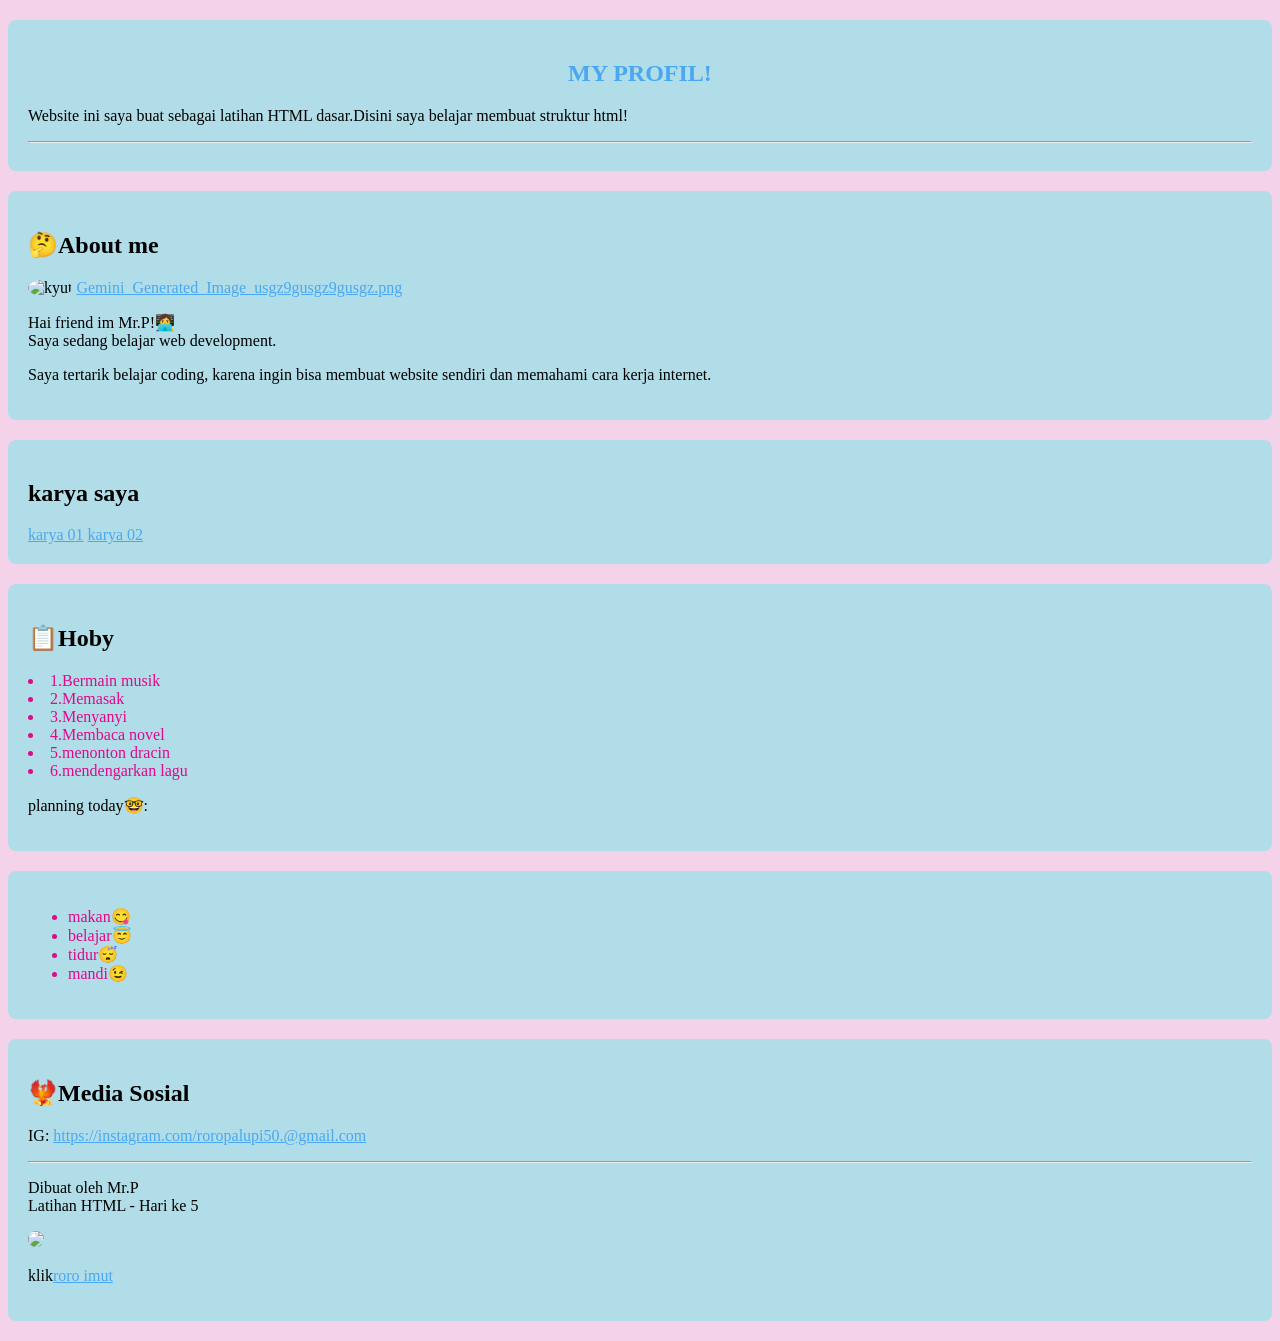
==== index.html @ 71cada62 "init" ====
<!DOCTYPE html>
<html lang="en">

<head><meta charset="UTF-8">
    <meta name="viewport" content="width=device-width, initial-scale=1.0">
    <title>Document</title>
    <style>
        h1, a, i, b {color: #49a8f1 ;
        }
        h1{
            text-align: center;
        }
        p {color: black ;
        }        
        li {color: rgb(225, 8, 138) ; 
        }    
        body {background-color: rgb(244, 210, 234) ; 
        }
        img{border-radius: 50%;
        }
        section {
        background-color: rgb(177, 221, 232);
        padding: 20px;
        margin:20px auto;
        border-radius: 8px;
        max-width: 600x;
        }
        footer {
            text-align: center;
        }
    </style>
    <ad>
    <y>
<section>
    <h1>MY PROFIL! </h1>
    <P> Website ini saya buat sebagai latihan HTML dasar.Disini saya belajar membuat struktur html!</P> 
    <hr>
</section>
<section>
    <h2>🤔About me</h2>


    
    <img src="Gemini_Generated_Image_usgz9gusgz9gusgz.png" alt="kyut" width="100px">
    <a href="url">Gemini_Generated_Image_usgz9gusgz9gusgz.png</a>
    </html>
    <p>Hai friend im Mr.P!👩‍💻<br>
    Saya sedang belajar web development.</p>
    <p>Saya tertarik belajar coding, karena ingin bisa membuat website sendiri dan memahami cara kerja internet.</p>
</section>

<section>
    <h2>karya saya</h2>
    <a href="html_basic_01/index.html">karya 01</a>
    <a href="html_basic_02/index.html">karya 02</a>
</section>

<section>
        <h2>📋Hoby</h2>

        <li> 1.Bermain musik</li>
        <li> 2.Memasak</li>
        <li> 3.Menyanyi</li>
        <li> 4.Membaca novel</li>
        <li> 5.menonton dracin</li>
        <li> 6.mendengarkan lagu</li>

    <p>planning today🤓:</p>
    <ul>
</section>
<section>
        <ul>
        <li>makan😋</li>
        <li>belajar😇</li>
        <li>tidur😴</li>
        <li>mandi😉</li>
    </ul>
</section>

<section>
    <h2>🐦‍🔥Media Sosial</h2>
    <p>IG: <a href="https://instagram.com/roropalupi50.@gmail.com">https://instagram.com/roropalupi50.@gmail.com

    </a></p>
    
    <hr>

    <p>Dibuat oleh Mr.P <br> Latihan HTML - Hari ke 5</p>
    <img src="c:\Users\SRMA24KDR014\Downloads\img.png" width="150px">
    <p>klik<a href="c:\Users\SRMA24KDR014\Downloads\photo.jpg">roro imut</a></p>
</section>

</body>
</html>
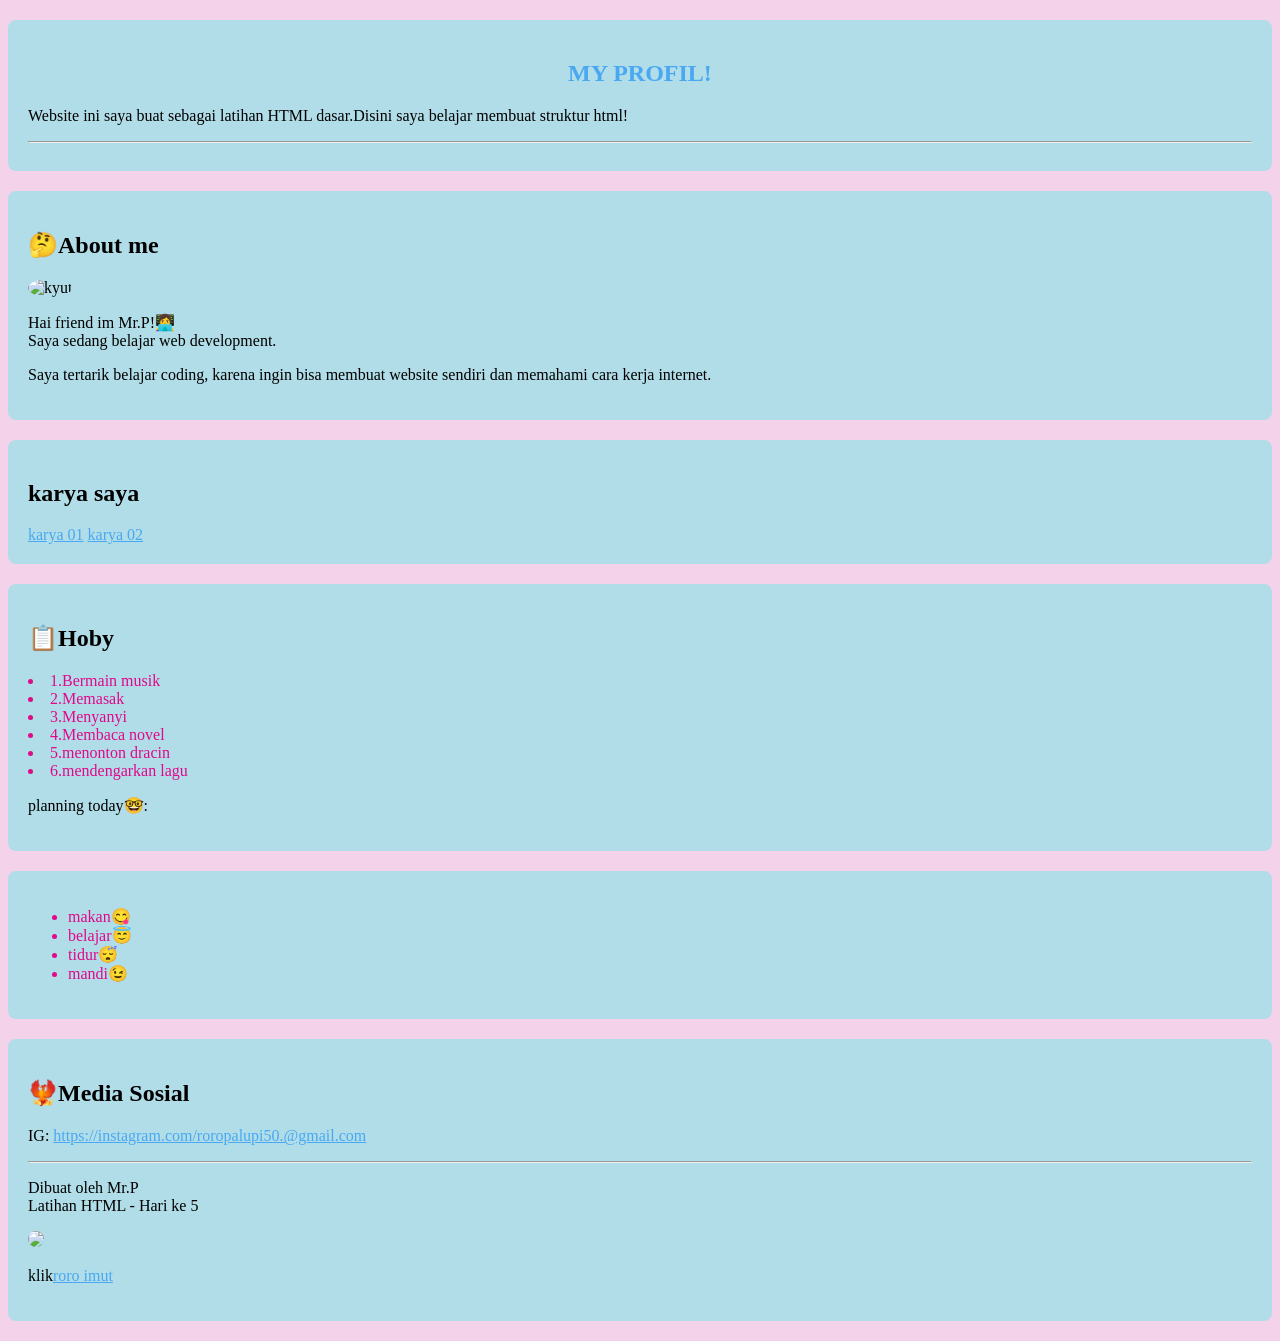
==== commit 5db01b3a: "edit" ====
--- a/index.html
+++ b/index.html
@@ -41,8 +41,8 @@
 
 
     
-    <img src="Gemini_Generated_Image_usgz9gusgz9gusgz.png" alt="kyut" width="100px">
-    <a href="url">Gemini_Generated_Image_usgz9gusgz9gusgz.png</a>
+    <img src="c:\Users\SRMA24KDR014\PROJECTS\Gemini_Generated_Image_usgz9gusgz9gusgz.png" alt="kyut" width="100px">
+    <a href="url"></a>
     </html>
     <p>Hai friend im Mr.P!👩‍💻<br>
     Saya sedang belajar web development.</p>
@@ -87,7 +87,7 @@
 
     <p>Dibuat oleh Mr.P <br> Latihan HTML - Hari ke 5</p>
     <img src="c:\Users\SRMA24KDR014\Downloads\img.png" width="150px">
-    <p>klik<a href="c:\Users\SRMA24KDR014\Downloads\photo.jpg">roro imut</a></p>
+    <p>klik<a href="c:\Users\SRMA24KDR014\PROJECTS\Gemini_Generated_Image_usgz9gusgz9gusgz.png">roro imut</a></p>
 </section>
 
 </body>
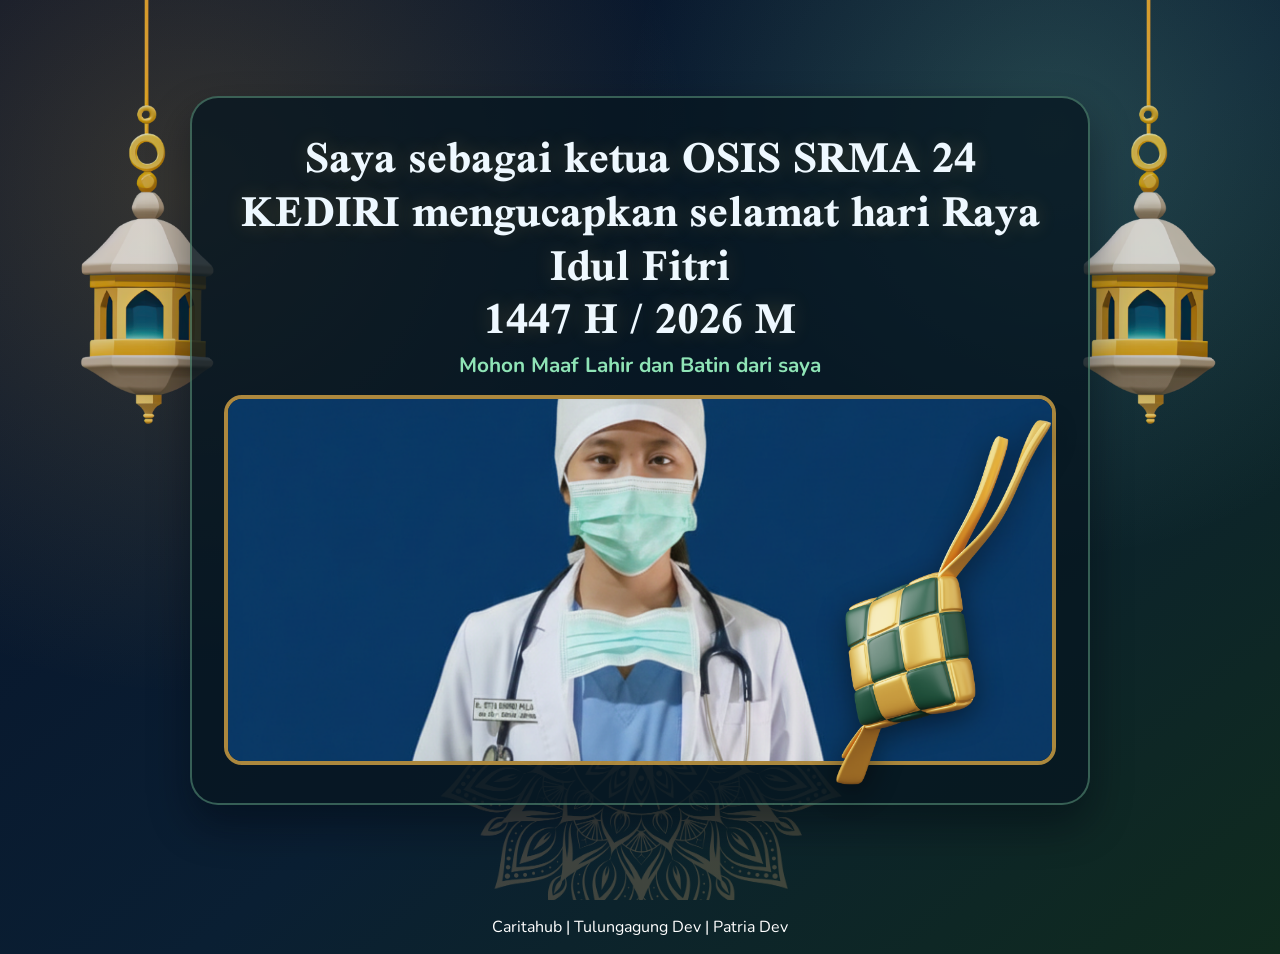
==== commit 010a3b0d: "tambah ucapan" ====
--- a/index.html
+++ b/index.html
@@ -1,94 +1,29 @@
 <!DOCTYPE html>
-<html lang="en">
+<html lang="id">
+<head>
+  <meta charset="UTF-8" />
+  <meta name="viewport" content="width=device-width, initial-scale=1.0" />
+  <title>Ucapan Idul Fitri 1447H - Variasi 2</title>
+  <link rel="preconnect" href="https://fonts.googleapis.com" />
+  <link rel="preconnect" href="https://fonts.gstatic.com" crossorigin />
+  <link href="https://fonts.googleapis.com/css2?family=Scheherazade+New:wght@700&family=Nunito:wght@400;600;700&display=swap" rel="stylesheet" />
+  <link rel="stylesheet" href="style.css" />
+</head>
+<body>
+  <section class="eid-card">
+    <img class="lantern lantern-left" src="assets/lentera2.png" alt="Lentera kiri" />
+    <img class="lantern lantern-right" src="assets/lentera2.png" alt="Lentera kanan" />
+    <img class="ornament" src="assets/ornament.png" alt="Ornamen" />
 
-<head><meta charset="UTF-8">
-    <meta name="viewport" content="width=device-width, initial-scale=1.0">
-    <title>Document</title>
-    <style>
-        h1, a, i, b {color: #49a8f1 ;
-        }
-        h1{
-            text-align: center;
-        }
-        p {color: black ;
-        }        
-        li {color: rgb(225, 8, 138) ; 
-        }    
-        body {background-color: rgb(244, 210, 234) ; 
-        }
-        img{border-radius: 50%;
-        }
-        section {
-        background-color: rgb(177, 221, 232);
-        padding: 20px;
-        margin:20px auto;
-        border-radius: 8px;
-        max-width: 600x;
-        }
-        footer {
-            text-align: center;
-        }
-    </style>
-    <ad>
-    <y>
-<section>
-    <h1>MY PROFIL! </h1>
-    <P> Website ini saya buat sebagai latihan HTML dasar.Disini saya belajar membuat struktur html!</P> 
-    <hr>
-</section>
-<section>
-    <h2>🤔About me</h2>
-
-
-    
-    <img src="c:\Users\SRMA24KDR014\PROJECTS\Gemini_Generated_Image_usgz9gusgz9gusgz.png" alt="kyut" width="100px">
-    <a href="url"></a>
-    </html>
-    <p>Hai friend im Mr.P!👩‍💻<br>
-    Saya sedang belajar web development.</p>
-    <p>Saya tertarik belajar coding, karena ingin bisa membuat website sendiri dan memahami cara kerja internet.</p>
-</section>
-
-<section>
-    <h2>karya saya</h2>
-    <a href="html_basic_01/index.html">karya 01</a>
-    <a href="html_basic_02/index.html">karya 02</a>
-</section>
-
-<section>
-        <h2>📋Hoby</h2>
-
-        <li> 1.Bermain musik</li>
-        <li> 2.Memasak</li>
-        <li> 3.Menyanyi</li>
-        <li> 4.Membaca novel</li>
-        <li> 5.menonton dracin</li>
-        <li> 6.mendengarkan lagu</li>
-
-    <p>planning today🤓:</p>
-    <ul>
-</section>
-<section>
-        <ul>
-        <li>makan😋</li>
-        <li>belajar😇</li>
-        <li>tidur😴</li>
-        <li>mandi😉</li>
-    </ul>
-</section>
-
-<section>
-    <h2>🐦‍🔥Media Sosial</h2>
-    <p>IG: <a href="https://instagram.com/roropalupi50.@gmail.com">https://instagram.com/roropalupi50.@gmail.com
-
-    </a></p>
-    
-    <hr>
-
-    <p>Dibuat oleh Mr.P <br> Latihan HTML - Hari ke 5</p>
-    <img src="c:\Users\SRMA24KDR014\Downloads\img.png" width="150px">
-    <p>klik<a href="c:\Users\SRMA24KDR014\PROJECTS\Gemini_Generated_Image_usgz9gusgz9gusgz.png">roro imut</a></p>
-</section>
-
+    <div class="text-box">
+      <h1>Saya sebagai ketua OSIS SRMA 24 KEDIRI mengucapkan selamat hari Raya Idul Fitri<br />1447 H / 2026 M</h1>
+      <p>Mohon Maaf Lahir dan Batin dari saya</p>
+      <figure>
+        <img src="assets/cita-citaku.png" alt="Placeholder foto keluarga" />
+        <img class="ketupat" src="assets/ketupat.png" alt="Ketupat" />
+      </figure>
+    </div>
+  </section>
+  <footer style="text-align: center; color: white; padding: 16px 0;">Caritahub | Tulungagung Dev | Patria Dev</footer>
 </body>
-</html>+</html>
--- a/style.css
+++ b/style.css
@@ -0,0 +1,150 @@
+:root {
+  --mint: #f1ffe2;
+  --green: #8fe4b6;
+  --deep: #eef8ff;
+  --accent: #f2b84b;
+}
+
+* {
+  box-sizing: border-box;
+  margin: 0;
+  padding: 0;
+}
+
+body {
+  min-height: 100vh;
+  font-family: "Nunito", sans-serif;
+  color: #f5fffb;
+  background:
+    radial-gradient(circle at 15% 20%, rgba(242, 184, 75, 0.2), transparent 38%),
+    radial-gradient(circle at 82% 14%, rgba(143, 228, 182, 0.2), transparent 32%),
+    linear-gradient(140deg, #071128, #0a1f33 55%, #102b1e);
+}
+
+.eid-card {
+  min-height: 100vh;
+  display: grid;
+  place-items: center;
+  position: relative;
+  padding: 1.5rem;
+  overflow: hidden;
+}
+
+.text-box {
+  width: min(900px, 100%);
+  background: rgba(7, 22, 32, 0.78);
+  border: 2px solid rgba(143, 228, 182, 0.35);
+  border-radius: 28px;
+  padding: clamp(1rem, 3vw, 2rem);
+  text-align: center;
+  box-shadow: 0 20px 40px rgba(1, 6, 16, 0.45);
+  animation: pop-in 0.9s ease both;
+}
+
+h1 {
+  font-family: "Scheherazade New", serif;
+  color: var(--deep);
+  font-size: clamp(1.9rem, 4.5vw, 3rem);
+  line-height: 1.12;
+  text-shadow: 0 0 20px rgba(242, 184, 75, 0.2);
+}
+
+p {
+  margin-top: 0.35rem;
+  color: var(--green);
+  font-size: clamp(1rem, 2.5vw, 1.3rem);
+  font-weight: 700;
+}
+
+figure {
+  margin-top: 1rem;
+  position: relative;
+}
+
+figure img {
+  width: 100%;
+  max-height: 370px;
+  object-fit: cover;
+  border-radius: 18px;
+  border: 4px solid rgba(242, 184, 75, 0.7);
+}
+
+figure img.ketupat {
+  width: clamp(100px, 23vw, 230px);
+  max-height: none;
+  position: absolute;
+  right: clamp(-10px, -2vw, -4px);
+  bottom: clamp(-35px, -5.2vw, -25px);
+  border: 0;
+  border-radius: 0;
+  z-index: 3;
+  animation: float 3s ease-in-out infinite;
+  filter: drop-shadow(0 8px 14px rgba(0, 0, 0, 0.45));
+}
+
+.ornament,
+.lantern {
+  position: absolute;
+  pointer-events: none;
+}
+
+.ornament {
+  width: clamp(320px, 46vw, 410px);
+  left: 50%;
+  bottom: -2.9rem;
+  opacity: 0.22;
+  transform: translateX(-50%);
+  animation: ornament-spin 16s ease-in-out infinite;
+}
+
+.lantern {
+  width: clamp(90px, 12vw, 150px);
+  opacity: 0.86;
+  animation: sway 4.2s ease-in-out infinite;
+}
+
+.lantern-left {
+  left: 5%;
+  top: -7%;
+}
+
+.lantern-right {
+  right: 5%;
+  top: -7%;
+  animation-delay: 1.2s;
+}
+
+@keyframes pop-in {
+  from { opacity: 0; transform: scale(0.95); }
+  to { opacity: 1; transform: scale(1); }
+}
+
+@keyframes float {
+  0%,
+  100% { transform: translateY(0); }
+  50% { transform: translateY(-10px); }
+}
+
+@keyframes pulse {
+  0%,
+  100% { transform: scale(1); }
+  50% { transform: scale(1.05); }
+}
+
+@keyframes sway {
+  0%,
+  100% { transform: translateY(0) rotate(0deg); }
+  50% { transform: translateY(10px) rotate(3deg); }
+}
+
+@keyframes ornament-spin {
+  0% { transform: translateX(-50%) rotate(0deg) scale(1); }
+  50% { transform: translateX(-50%) rotate(180deg) scale(1.03); }
+  100% { transform: translateX(-50%) rotate(360deg) scale(1); }
+}
+
+@media (max-width: 600px) {
+  .ornament { opacity: 0.14; }
+  .lantern { opacity: 0.6; }
+  .text-box { border-radius: 20px; }
+}
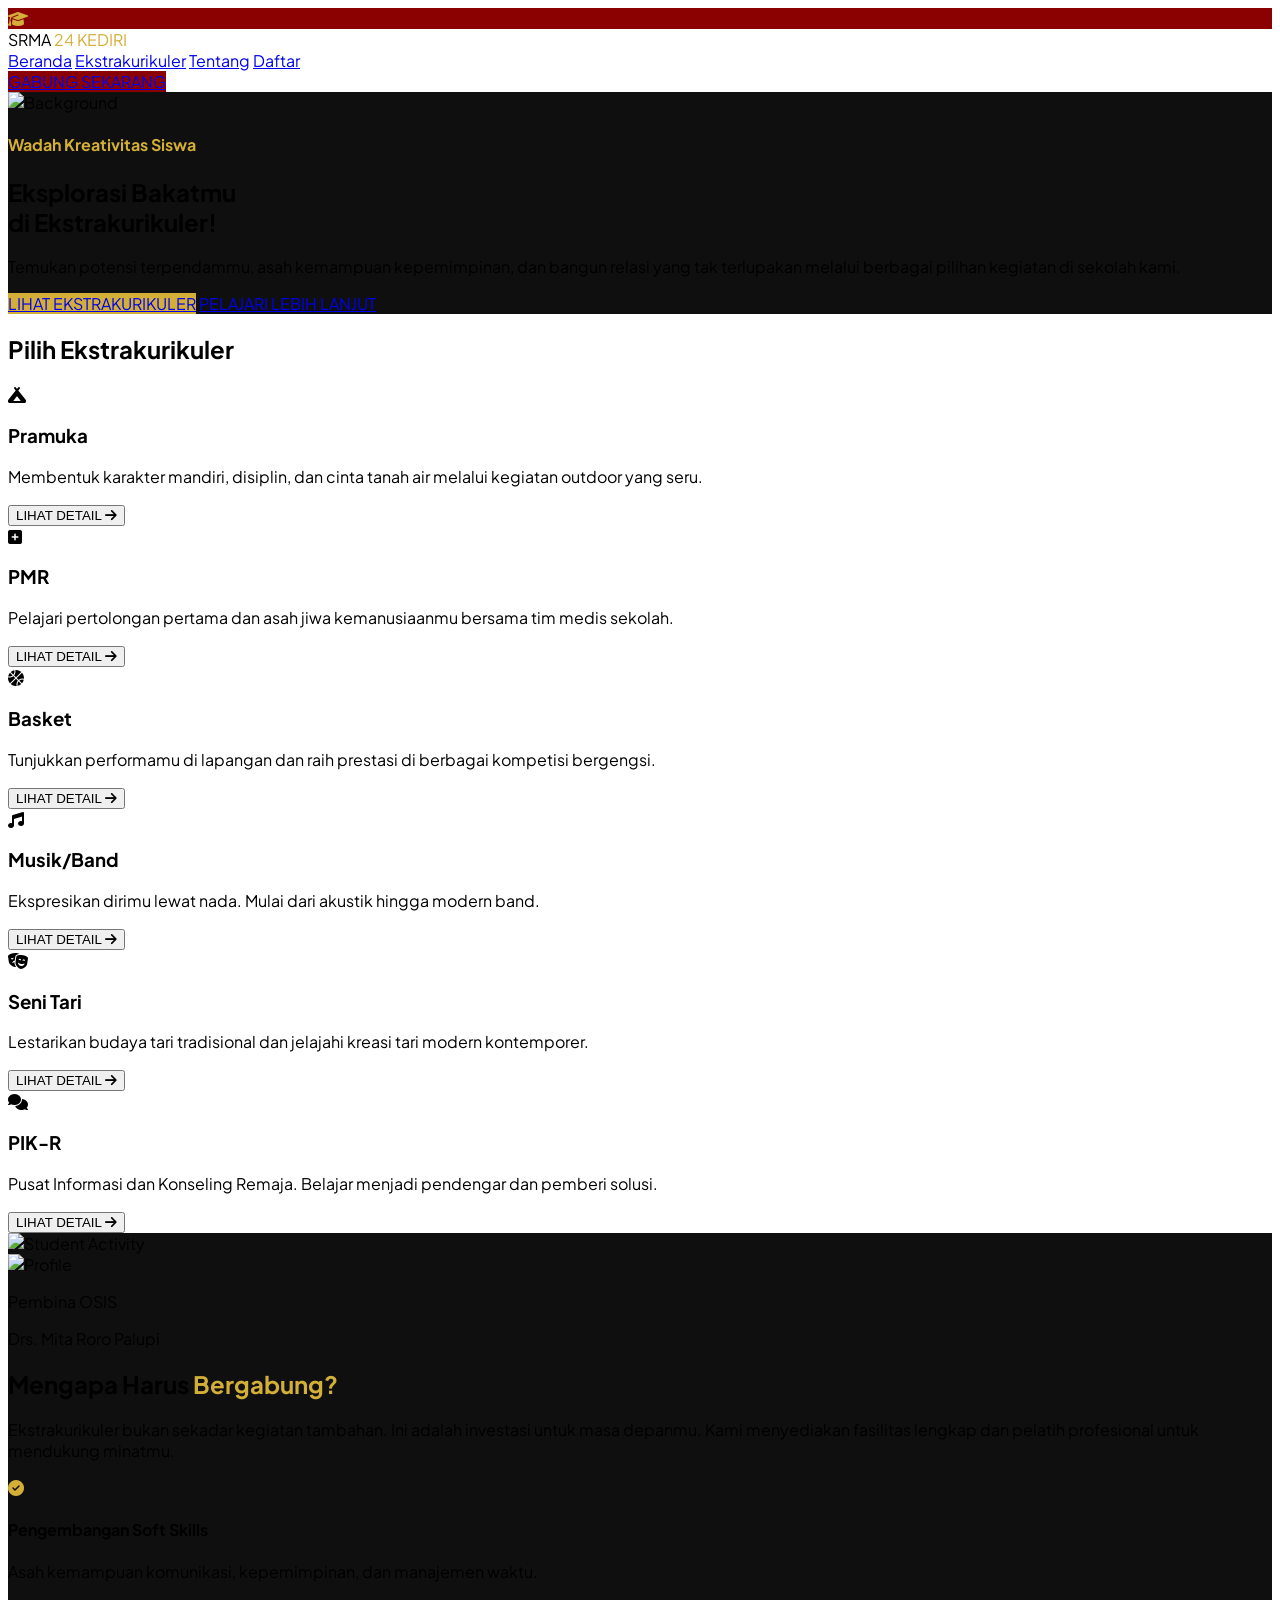
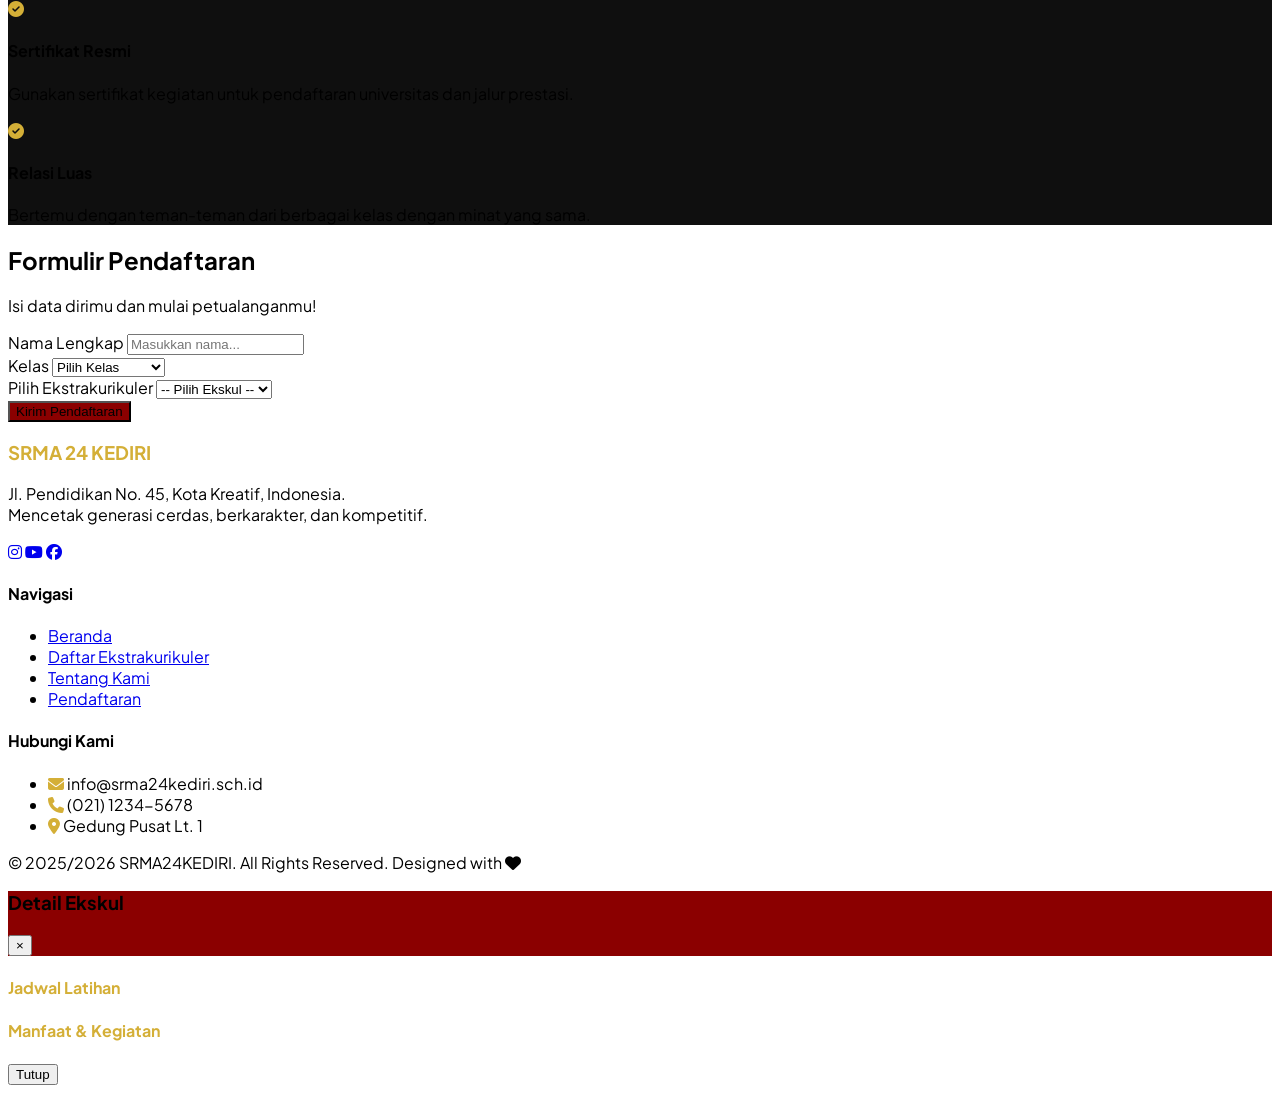
==== commit 74313378: "init pertama kali" ====
--- a/index.html
+++ b/index.html
@@ -1,29 +1,380 @@
 <!DOCTYPE html>
 <html lang="id">
 <head>
-  <meta charset="UTF-8" />
-  <meta name="viewport" content="width=device-width, initial-scale=1.0" />
-  <title>Ucapan Idul Fitri 1447H - Variasi 2</title>
-  <link rel="preconnect" href="https://fonts.googleapis.com" />
-  <link rel="preconnect" href="https://fonts.gstatic.com" crossorigin />
-  <link href="https://fonts.googleapis.com/css2?family=Scheherazade+New:wght@700&family=Nunito:wght@400;600;700&display=swap" rel="stylesheet" />
-  <link rel="stylesheet" href="style.css" />
+    <meta charset="UTF-8">
+    <meta name="viewport" content="width=device-width, initial-scale=1.0">
+    <title>Eksplorasi Bakat | Ekstrakurikuler Sekolah</title>
+    
+    <script src="https://cdn.tailwindcss.com"></script>
+    <link rel="stylesheet" href="https://cdnjs.cloudflare.com/ajax/libs/font-awesome/6.4.0/css/all.min.css">
+    <link href="https://fonts.googleapis.com/css2?family=Plus+Jakarta+Sans:wght@300;400;600;700&display=swap" rel="stylesheet">
+    <link href="https://unpkg.com/aos@2.3.1/dist/aos.css" rel="stylesheet">
+
+    <style>
+        body {
+            font-family: 'Plus Jakarta Sans', sans-serif;
+            scroll-behavior: smooth;
+        }
+        .bg-gold { background-color: #D4AF37; }
+        .text-gold { color: #D4AF37; }
+        .border-gold { border-color: #D4AF37; }
+        .bg-dark { background-color: #0F0F0F; }
+        .bg-red-deep { background-color: #8B0000; }
+        
+        .card-hover:hover {
+            transform: translateY(-10px);
+            box-shadow: 0 20px 25px -5px rgba(212, 175, 55, 0.2);
+        }
+        
+        .nav-link-ltr {
+            position: relative;
+        }
+        .nav-link-ltr::after {
+            content: '';
+            position: absolute;
+            width: 0;
+            height: 2px;
+            display: block;
+            margin-top: 5px;
+            right: 0;
+            background: #D4AF37;
+            transition: width .3s ease;
+            -webkit-transition: width .3s ease;
+        }
+        .nav-link-ltr:hover::after {
+            width: 100%;
+            left: 0;
+            background: #D4AF37;
+        }
+
+        /* Profile Image Styling */
+        .profile-img-container {
+            width: 150px;
+            height: 150px;
+            border: 4px solid #D4AF37;
+            padding: 5px;
+        }
+    </style>
 </head>
-<body>
-  <section class="eid-card">
-    <img class="lantern lantern-left" src="assets/lentera2.png" alt="Lentera kiri" />
-    <img class="lantern lantern-right" src="assets/lentera2.png" alt="Lentera kanan" />
-    <img class="ornament" src="assets/ornament.png" alt="Ornamen" />
-
-    <div class="text-box">
-      <h1>Saya sebagai ketua OSIS SRMA 24 KEDIRI mengucapkan selamat hari Raya Idul Fitri<br />1447 H / 2026 M</h1>
-      <p>Mohon Maaf Lahir dan Batin dari saya</p>
-      <figure>
-        <img src="assets/cita-citaku.png" alt="Placeholder foto keluarga" />
-        <img class="ketupat" src="assets/ketupat.png" alt="Ketupat" />
-      </figure>
+<body class="bg-white text-gray-900">
+
+    <nav class="fixed w-full z-50 bg-black/90 backdrop-blur-md border-b border-gold/30 py-4 px-6">
+        <div class="max-w-7xl mx-auto flex justify-between items-center">
+            <div class="flex items-center space-x-3">
+                <div class="w-10 h-10 bg-red-deep rounded-full flex items-center justify-center border border-gold">
+                    <i class="fas fa-graduation-cap text-gold"></i>
+                </div>
+                <span class="text-white font-bold text-xl tracking-wider">SRMA <span class="text-gold">24 KEDIRI</span></span>
+            </div>
+            
+            <div class="hidden md:flex space-x-8 text-sm font-semibold uppercase tracking-widest text-gray-300">
+                <a href="#home" class="nav-link-ltr hover:text-gold transition">Beranda</a>
+                <a href="#ekskul" class="nav-link-ltr hover:text-gold transition">Ekstrakurikuler</a>
+                <a href="#tentang" class="nav-link-ltr hover:text-gold transition">Tentang</a>
+                <a href="#daftar" class="nav-link-ltr hover:text-gold transition">Daftar</a>
+            </div>
+
+            <a href="#daftar" class="bg-red-deep text-white px-6 py-2 rounded-full text-sm font-bold border border-gold hover:bg-gold hover:text-black transition duration-300">
+                GABUNG SEKARANG
+            </a>
+        </div>
+    </nav>
+
+    <section id="home" class="relative h-screen flex items-center justify-center bg-dark overflow-hidden">
+        <div class="absolute inset-0 opacity-40">
+            <img src="https://images.unsplash.com/photo-1523580494863-6f3031224c94?ixlib=rb-1.2.1&auto=format&fit=crop&w=1950&q=80" alt="Background" class="w-full h-full object-cover">
+            <div class="absolute inset-0 bg-gradient-to-b from-black via-black/70 to-red-900/50"></div>
+        </div>
+        
+        <div class="relative z-10 text-center px-4" data-aos="fade-up" data-aos-duration="1000">
+            <h4 class="text-gold font-semibold tracking-[0.3em] mb-4 uppercase">Wadah Kreativitas Siswa</h4>
+            <h1 class="text-5xl md:text-7xl font-extrabold text-white mb-6">
+                Eksplorasi <span class="text-red-600">Bakatmu</span> <br> di Ekstrakurikuler!
+            </h1>
+            <p class="text-gray-300 max-w-2xl mx-auto mb-10 text-lg leading-relaxed">
+                Temukan potensi terpendammu, asah kemampuan kepemimpinan, dan bangun relasi yang tak terlupakan melalui berbagai pilihan kegiatan di sekolah kami.
+            </p>
+            <div class="flex flex-col md:flex-row justify-center gap-4">
+                <a href="#ekskul" class="bg-gold text-black px-10 py-4 rounded-md font-bold hover:bg-yellow-600 transition shadow-lg">LIHAT EKSTRAKURIKULER</a>
+                <a href="#tentang" class="border border-white text-white px-10 py-4 rounded-md font-bold hover:bg-white hover:text-black transition">PELAJARI LEBIH LANJUT</a>
+            </div>
+        </div>
+    </section>
+
+    <section id="ekskul" class="py-24 px-6 bg-gray-50">
+        <div class="max-w-7xl mx-auto">
+            <div class="text-center mb-16" data-aos="fade-up">
+                <h2 class="text-4xl font-bold text-black mb-4">Pilih <span class="text-red-700">Ekstrakurikuler</span></h2>
+                <div class="h-1 w-24 bg-gold mx-auto"></div>
+            </div>
+
+            <div class="grid grid-cols-1 md:grid-cols-2 lg:grid-cols-3 gap-8">
+                <div class="bg-white p-8 rounded-xl border border-gray-100 shadow-sm card-hover transition-all duration-300 group" data-aos="zoom-in" data-aos-delay="100">
+                    <div class="w-16 h-16 bg-red-100 rounded-lg flex items-center justify-center mb-6 group-hover:bg-red-700 transition-colors">
+                        <i class="fas fa-campground text-2xl text-red-700 group-hover:text-gold"></i>
+                    </div>
+                    <h3 class="text-xl font-bold mb-3">Pramuka</h3>
+                    <p class="text-gray-600 mb-6 text-sm leading-relaxed">Membentuk karakter mandiri, disiplin, dan cinta tanah air melalui kegiatan outdoor yang seru.</p>
+                    <button onclick="openModal('Pramuka', 'Setiap Sabtu, 08:00 WIB', 'Melatih jiwa kepemimpinan, kerjasama tim, dan keterampilan bertahan hidup.')" class="text-red-700 font-bold text-sm flex items-center hover:text-gold">
+                        LIHAT DETAIL <i class="fas fa-arrow-right ml-2"></i>
+                    </button>
+                </div>
+
+                <div class="bg-white p-8 rounded-xl border border-gray-100 shadow-sm card-hover transition-all duration-300 group" data-aos="zoom-in" data-aos-delay="200">
+                    <div class="w-16 h-16 bg-red-100 rounded-lg flex items-center justify-center mb-6 group-hover:bg-red-700 transition-colors">
+                        <i class="fas fa-plus-square text-2xl text-red-700 group-hover:text-gold"></i>
+                    </div>
+                    <h3 class="text-xl font-bold mb-3">PMR</h3>
+                    <p class="text-gray-600 mb-6 text-sm leading-relaxed">Pelajari pertolongan pertama dan asah jiwa kemanusiaanmu bersama tim medis sekolah.</p>
+                    <button onclick="openModal('PMR', 'Setiap Rabu, 15:30 WIB', 'Sertifikasi P3K, pengetahuan kesehatan, dan aksi donor darah.')" class="text-red-700 font-bold text-sm flex items-center hover:text-gold">
+                        LIHAT DETAIL <i class="fas fa-arrow-right ml-2"></i>
+                    </button>
+                </div>
+
+                <div class="bg-white p-8 rounded-xl border border-gray-100 shadow-sm card-hover transition-all duration-300 group" data-aos="zoom-in" data-aos-delay="300">
+                    <div class="w-16 h-16 bg-red-100 rounded-lg flex items-center justify-center mb-6 group-hover:bg-red-700 transition-colors">
+                        <i class="fas fa-basketball-ball text-2xl text-red-700 group-hover:text-gold"></i>
+                    </div>
+                    <h3 class="text-xl font-bold mb-3">Basket</h3>
+                    <p class="text-gray-600 mb-6 text-sm leading-relaxed">Tunjukkan performamu di lapangan dan raih prestasi di berbagai kompetisi bergengsi.</p>
+                    <button onclick="openModal('Basket', 'Selasa & Jumat, 16:00 WIB', 'Teknik dribbling, shooting, dan strategi pertandingan profesional.')" class="text-red-700 font-bold text-sm flex items-center hover:text-gold">
+                        LIHAT DETAIL <i class="fas fa-arrow-right ml-2"></i>
+                    </button>
+                </div>
+
+                <div class="bg-white p-8 rounded-xl border border-gray-100 shadow-sm card-hover transition-all duration-300 group" data-aos="zoom-in" data-aos-delay="400">
+                    <div class="w-16 h-16 bg-red-100 rounded-lg flex items-center justify-center mb-6 group-hover:bg-red-700 transition-colors">
+                        <i class="fas fa-music text-2xl text-red-700 group-hover:text-gold"></i>
+                    </div>
+                    <h3 class="text-xl font-bold mb-3">Musik/Band</h3>
+                    <p class="text-gray-600 mb-6 text-sm leading-relaxed">Ekspresikan dirimu lewat nada. Mulai dari akustik hingga modern band.</p>
+                    <button onclick="openModal('Musik', 'Kamis, 15:00 WIB', 'Vokal, Gitar, Keyboard, dan Drum. Tersedia studio lengkap.')" class="text-red-700 font-bold text-sm flex items-center hover:text-gold">
+                        LIHAT DETAIL <i class="fas fa-arrow-right ml-2"></i>
+                    </button>
+                </div>
+
+                <div class="bg-white p-8 rounded-xl border border-gray-100 shadow-sm card-hover transition-all duration-300 group" data-aos="zoom-in" data-aos-delay="500">
+                    <div class="w-16 h-16 bg-red-100 rounded-lg flex items-center justify-center mb-6 group-hover:bg-red-700 transition-colors">
+                        <i class="fas fa-theater-masks text-2xl text-red-700 group-hover:text-gold"></i>
+                    </div>
+                    <h3 class="text-xl font-bold mb-3">Seni Tari</h3>
+                    <p class="text-gray-600 mb-6 text-sm leading-relaxed">Lestarikan budaya tari tradisional dan jelajahi kreasi tari modern kontemporer.</p>
+                    <button onclick="openModal('Seni Tari', 'Senin, 15:30 WIB', 'Pelatihan tari daerah, modern dance, dan penampilan event tahunan.')" class="text-red-700 font-bold text-sm flex items-center hover:text-gold">
+                        LIHAT DETAIL <i class="fas fa-arrow-right ml-2"></i>
+                    </button>
+                </div>
+
+                <div class="bg-white p-8 rounded-xl border border-gray-100 shadow-sm card-hover transition-all duration-300 group" data-aos="zoom-in" data-aos-delay="600">
+                    <div class="w-16 h-16 bg-red-100 rounded-lg flex items-center justify-center mb-6 group-hover:bg-red-700 transition-colors">
+                        <i class="fas fa-comments text-2xl text-red-700 group-hover:text-gold"></i>
+                    </div>
+                    <h3 class="text-xl font-bold mb-3">PIK-R</h3>
+                    <p class="text-gray-600 mb-6 text-sm leading-relaxed">Pusat Informasi dan Konseling Remaja. Belajar menjadi pendengar dan pemberi solusi.</p>
+                    <button onclick="openModal('PIK-R', 'Jumat, 14:00 WIB', 'Public speaking, konseling sebaya, dan edukasi kesehatan remaja.')" class="text-red-700 font-bold text-sm flex items-center hover:text-gold">
+                        LIHAT DETAIL <i class="fas fa-arrow-right ml-2"></i>
+                    </button>
+                </div>
+            </div>
+        </div>
+    </section>
+
+    <section id="tentang" class="py-24 px-6 bg-dark text-white">
+        <div class="max-w-7xl mx-auto flex flex-col lg:flex-row items-center gap-16">
+            <div class="lg:w-1/2 relative" data-aos="fade-right">
+                <div class="absolute -top-4 -left-4 w-24 h-24 bg-red-deep -z-10"></div>
+                <img src="ChatGPT Image Mar 7, 2026, 10_51_18 AM.png" alt="Student Activity" class="rounded-lg shadow-2xl border-2 border-gold/50">
+                
+                <div class="absolute -bottom-10 -right-10 bg-white p-4 rounded-xl shadow-xl hidden md:flex items-center space-x-4 border-b-4 border-gold">
+                    <img src="ChatGPT Image Mar 7, 2026, 10_51_18 AM.png" alt="Profile" class="w-12 h-12 rounded-full border-2 border-gold">
+                    <div>
+                        <p class="text-black text-xs font-bold uppercase">Pembina OSIS</p>
+                        <p class="text-gray-600 text-[10px]">Drs. Mita Roro Palupi</p>
+                    </div>
+                </div>
+            </div>
+            
+            <div class="lg:w-1/2" data-aos="fade-left">
+                <h2 class="text-4xl font-bold mb-6">Mengapa Harus <span class="text-gold">Bergabung?</span></h2>
+                <p class="text-gray-400 mb-8 leading-relaxed">
+                    Ekstrakurikuler bukan sekadar kegiatan tambahan. Ini adalah investasi untuk masa depanmu. Kami menyediakan fasilitas lengkap dan pelatih profesional untuk mendukung minatmu.
+                </p>
+                
+                <div class="space-y-6">
+                    <div class="flex items-start space-x-4">
+                        <div class="text-gold mt-1"><i class="fas fa-check-circle text-xl"></i></div>
+                        <div>
+                            <h4 class="font-bold text-lg">Pengembangan Soft Skills</h4>
+                            <p class="text-gray-400 text-sm">Asah kemampuan komunikasi, kepemimpinan, dan manajemen waktu.</p>
+                        </div>
+                    </div>
+                    <div class="flex items-start space-x-4">
+                        <div class="text-gold mt-1"><i class="fas fa-check-circle text-xl"></i></div>
+                        <div>
+                            <h4 class="font-bold text-lg">Sertifikat Resmi</h4>
+                            <p class="text-gray-400 text-sm">Gunakan sertifikat kegiatan untuk pendaftaran universitas dan jalur prestasi.</p>
+                        </div>
+                    </div>
+                    <div class="flex items-start space-x-4">
+                        <div class="text-gold mt-1"><i class="fas fa-check-circle text-xl"></i></div>
+                        <div>
+                            <h4 class="font-bold text-lg">Relasi Luas</h4>
+                            <p class="text-gray-400 text-sm">Bertemu dengan teman-teman dari berbagai kelas dengan minat yang sama.</p>
+                        </div>
+                    </div>
+                </div>
+            </div>
+        </div>
+    </section>
+
+    <section id="daftar" class="py-24 px-6 bg-white relative overflow-hidden">
+        <div class="max-w-3xl mx-auto bg-gray-50 p-10 rounded-3xl border border-gray-200 shadow-2xl relative z-10" data-aos="flip-up">
+            <div class="text-center mb-10">
+                <h2 class="text-3xl font-bold text-black mb-2">Formulir Pendaftaran</h2>
+                <p class="text-gray-500">Isi data dirimu dan mulai petualanganmu!</p>
+            </div>
+            
+            <form id="regForm" class="space-y-6">
+                <div class="grid grid-cols-1 md:grid-cols-2 gap-6">
+                    <div>
+                        <label class="block text-xs font-bold uppercase tracking-widest text-gray-700 mb-2">Nama Lengkap</label>
+                        <input type="text" required class="w-full px-4 py-3 rounded-lg border border-gray-300 focus:border-red-700 focus:ring-1 focus:ring-red-700 outline-none transition" placeholder="Masukkan nama...">
+                    </div>
+                    <div>
+                        <label class="block text-xs font-bold uppercase tracking-widest text-gray-700 mb-2">Kelas</label>
+                        <select required class="w-full px-4 py-3 rounded-lg border border-gray-300 focus:border-red-700 outline-none transition">
+                            <option value="">Pilih Kelas</option>
+                            <option>X (Sepuluh)</option>
+                            <option>XI (Sebelas)</option>
+                            <option>XII (Dua Belas)</option>
+                        </select>
+                    </div>
+                </div>
+                
+                <div>
+                    <label class="block text-xs font-bold uppercase tracking-widest text-gray-700 mb-2">Pilih Ekstrakurikuler</label>
+                    <select required class="w-full px-4 py-3 rounded-lg border border-gray-300 focus:border-red-700 outline-none transition">
+                        <option value="">-- Pilih Ekskul --</option>
+                        <option>Pramuka</option>
+                        <option>PMR</option>
+                        <option>Basket</option>
+                        <option>Musik/Band</option>
+                        <option>Seni Tari</option>
+                        <option>PIK-R</option>
+                    </select>
+                </div>
+
+                <button type="submit" class="w-full bg-red-deep text-white font-bold py-4 rounded-lg hover:bg-black hover:text-gold transition duration-300 shadow-lg uppercase tracking-widest">
+                    Kirim Pendaftaran
+                </button>
+            </form>
+        </div>
+        
+        <div class="absolute top-0 right-0 w-64 h-64 bg-gold/10 rounded-full -mr-32 -mt-32"></div>
+        <div class="absolute bottom-0 left-0 w-64 h-64 bg-red-800/5 rounded-full -ml-32 -mb-32"></div>
+    </section>
+
+    <footer class="bg-black text-white pt-20 pb-10 px-6 border-t border-gold/20">
+        <div class="max-w-7xl mx-auto grid grid-cols-1 md:grid-cols-3 gap-12 mb-16">
+            <div>
+                <h3 class="text-2xl font-bold mb-6 text-gold">SRMA <span class="text-white">24 KEDIRI</span></h3>
+                <p class="text-gray-400 text-sm leading-relaxed mb-6">
+                    Jl. Pendidikan No. 45, Kota Kreatif, Indonesia. <br>
+                    Mencetak generasi cerdas, berkarakter, dan kompetitif.
+                </p>
+                <div class="flex space-x-4">
+                    <a href="#" class="w-10 h-10 bg-gray-800 rounded-full flex items-center justify-center hover:bg-gold hover:text-black transition"><i class="fab fa-instagram"></i></a>
+                    <a href="#" class="w-10 h-10 bg-gray-800 rounded-full flex items-center justify-center hover:bg-gold hover:text-black transition"><i class="fab fa-youtube"></i></a>
+                    <a href="#" class="w-10 h-10 bg-gray-800 rounded-full flex items-center justify-center hover:bg-gold hover:text-black transition"><i class="fab fa-facebook"></i></a>
+                </div>
+            </div>
+            
+            <div>
+                <h4 class="text-lg font-bold mb-6 border-l-4 border-red-700 pl-4">Navigasi</h4>
+                <ul class="space-y-4 text-gray-400 text-sm">
+                    <li><a href="#home" class="hover:text-gold transition">Beranda</a></li>
+                    <li><a href="#ekskul" class="hover:text-gold transition">Daftar Ekstrakurikuler</a></li>
+                    <li><a href="#tentang" class="hover:text-gold transition">Tentang Kami</a></li>
+                    <li><a href="#daftar" class="hover:text-gold transition">Pendaftaran</a></li>
+                </ul>
+            </div>
+            
+            <div>
+                <h4 class="text-lg font-bold mb-6 border-l-4 border-red-700 pl-4">Hubungi Kami</h4>
+                <ul class="space-y-4 text-gray-400 text-sm">
+                    <li class="flex items-center"><i class="fas fa-envelope mr-3 text-gold"></i> info@srma24kediri.sch.id</li>
+                    <li class="flex items-center"><i class="fas fa-phone mr-3 text-gold"></i> (021) 1234-5678</li>
+                    <li class="flex items-center"><i class="fas fa-map-marker-alt mr-3 text-gold"></i> Gedung Pusat Lt. 1</li>
+                </ul>
+            </div>
+        </div>
+        
+        <div class="text-center border-t border-gray-800 pt-8 text-gray-500 text-xs">
+            <p>&copy; 2025/2026 SRMA24KEDIRI. All Rights Reserved. Designed with <i class="fas fa-heart text-red-700"></i></p>
+        </div>
+    </footer>
+
+    <div id="detailModal" class="fixed inset-0 bg-black/80 z-[100] hidden items-center justify-center px-4">
+        <div class="bg-white max-w-lg w-full rounded-2xl overflow-hidden shadow-2xl animate-modal-in">
+            <div class="bg-red-deep p-6 text-white flex justify-between items-center">
+                <h3 id="modalTitle" class="text-2xl font-bold">Detail Ekskul</h3>
+                <button onclick="closeModal()" class="text-white hover:text-gold text-2xl">&times;</button>
+            </div>
+            <div class="p-8">
+                <div class="mb-6">
+                    <h4 class="text-gold font-bold uppercase text-xs tracking-widest mb-2">Jadwal Latihan</h4>
+                    <p id="modalSchedule" class="text-gray-800 font-semibold"></p>
+                </div>
+                <div class="mb-8">
+                    <h4 class="text-gold font-bold uppercase text-xs tracking-widest mb-2">Manfaat & Kegiatan</h4>
+                    <p id="modalDesc" class="text-gray-600 leading-relaxed"></p>
+                </div>
+                <button onclick="closeModal()" class="w-full bg-black text-white py-3 rounded-lg font-bold hover:bg-gold hover:text-black transition">Tutup</button>
+            </div>
+        </div>
     </div>
-  </section>
-  <footer style="text-align: center; color: white; padding: 16px 0;">Caritahub | Tulungagung Dev | Patria Dev</footer>
+
+    <script src="https://unpkg.com/aos@2.3.1/dist/aos.js"></script>
+    <script>
+        // Initialize AOS
+        AOS.init({
+            once: true,
+            duration: 800
+        });
+
+        // Modal Functions
+        const modal = document.getElementById('detailModal');
+        const modalTitle = document.getElementById('modalTitle');
+        const modalSchedule = document.getElementById('modalSchedule');
+        const modalDesc = document.getElementById('modalDesc');
+
+        function openModal(title, schedule, desc) {
+            modalTitle.innerText = title;
+            modalSchedule.innerText = schedule;
+            modalDesc.innerText = desc;
+            modal.classList.remove('hidden');
+            modal.classList.add('flex');
+            document.body.style.overflow = 'hidden';
+        }
+
+        function closeModal() {
+            modal.classList.add('hidden');
+            modal.classList.remove('flex');
+            document.body.style.overflow = 'auto';
+        }
+
+        // Form Submission
+        document.getElementById('regForm').addEventListener('submit', function(e) {
+            e.preventDefault();
+            alert('Terima kasih! Pendaftaran Anda telah kami terima. Tim kami akan menghubungi segera.');
+            this.reset();
+        });
+
+        // Close modal on click outside
+        window.onclick = function(event) {
+            if (event.target == modal) {
+                closeModal();
+            }
+        }
+    </script>
 </body>
-</html>
+</html>
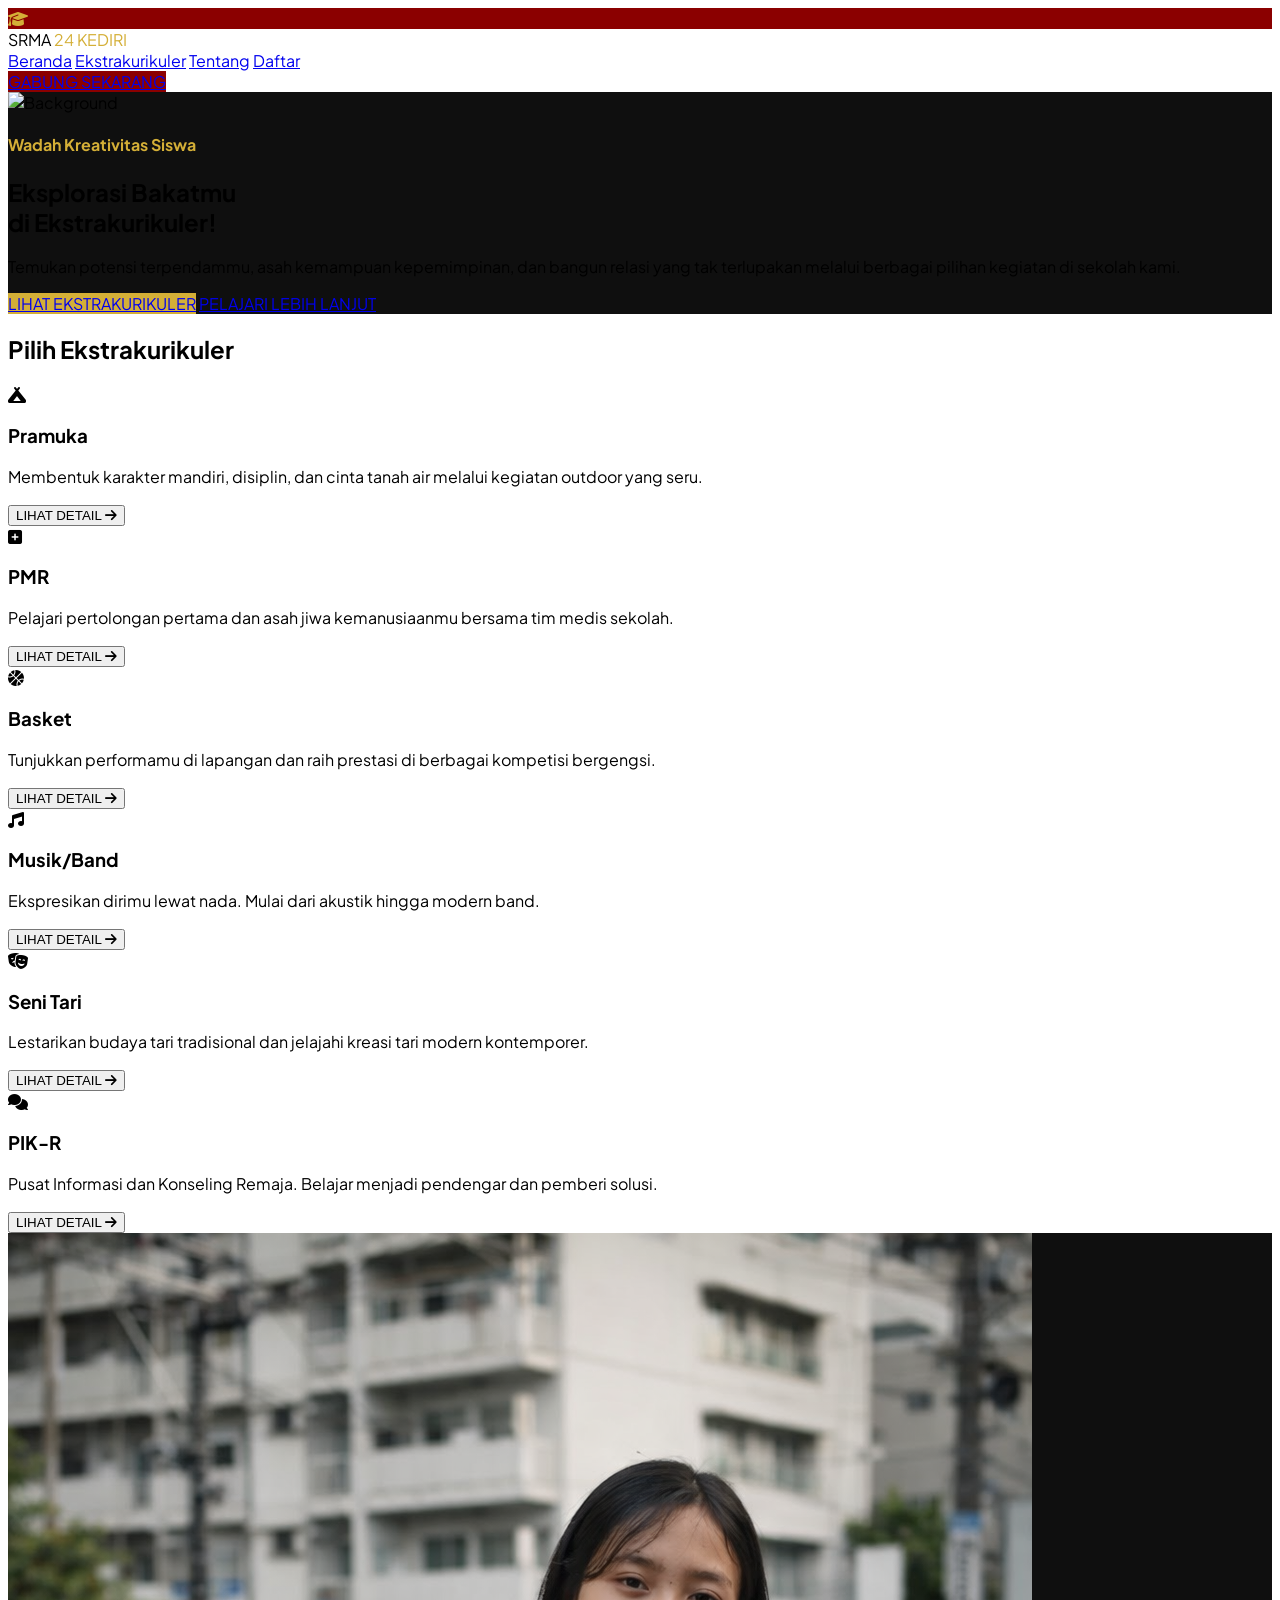
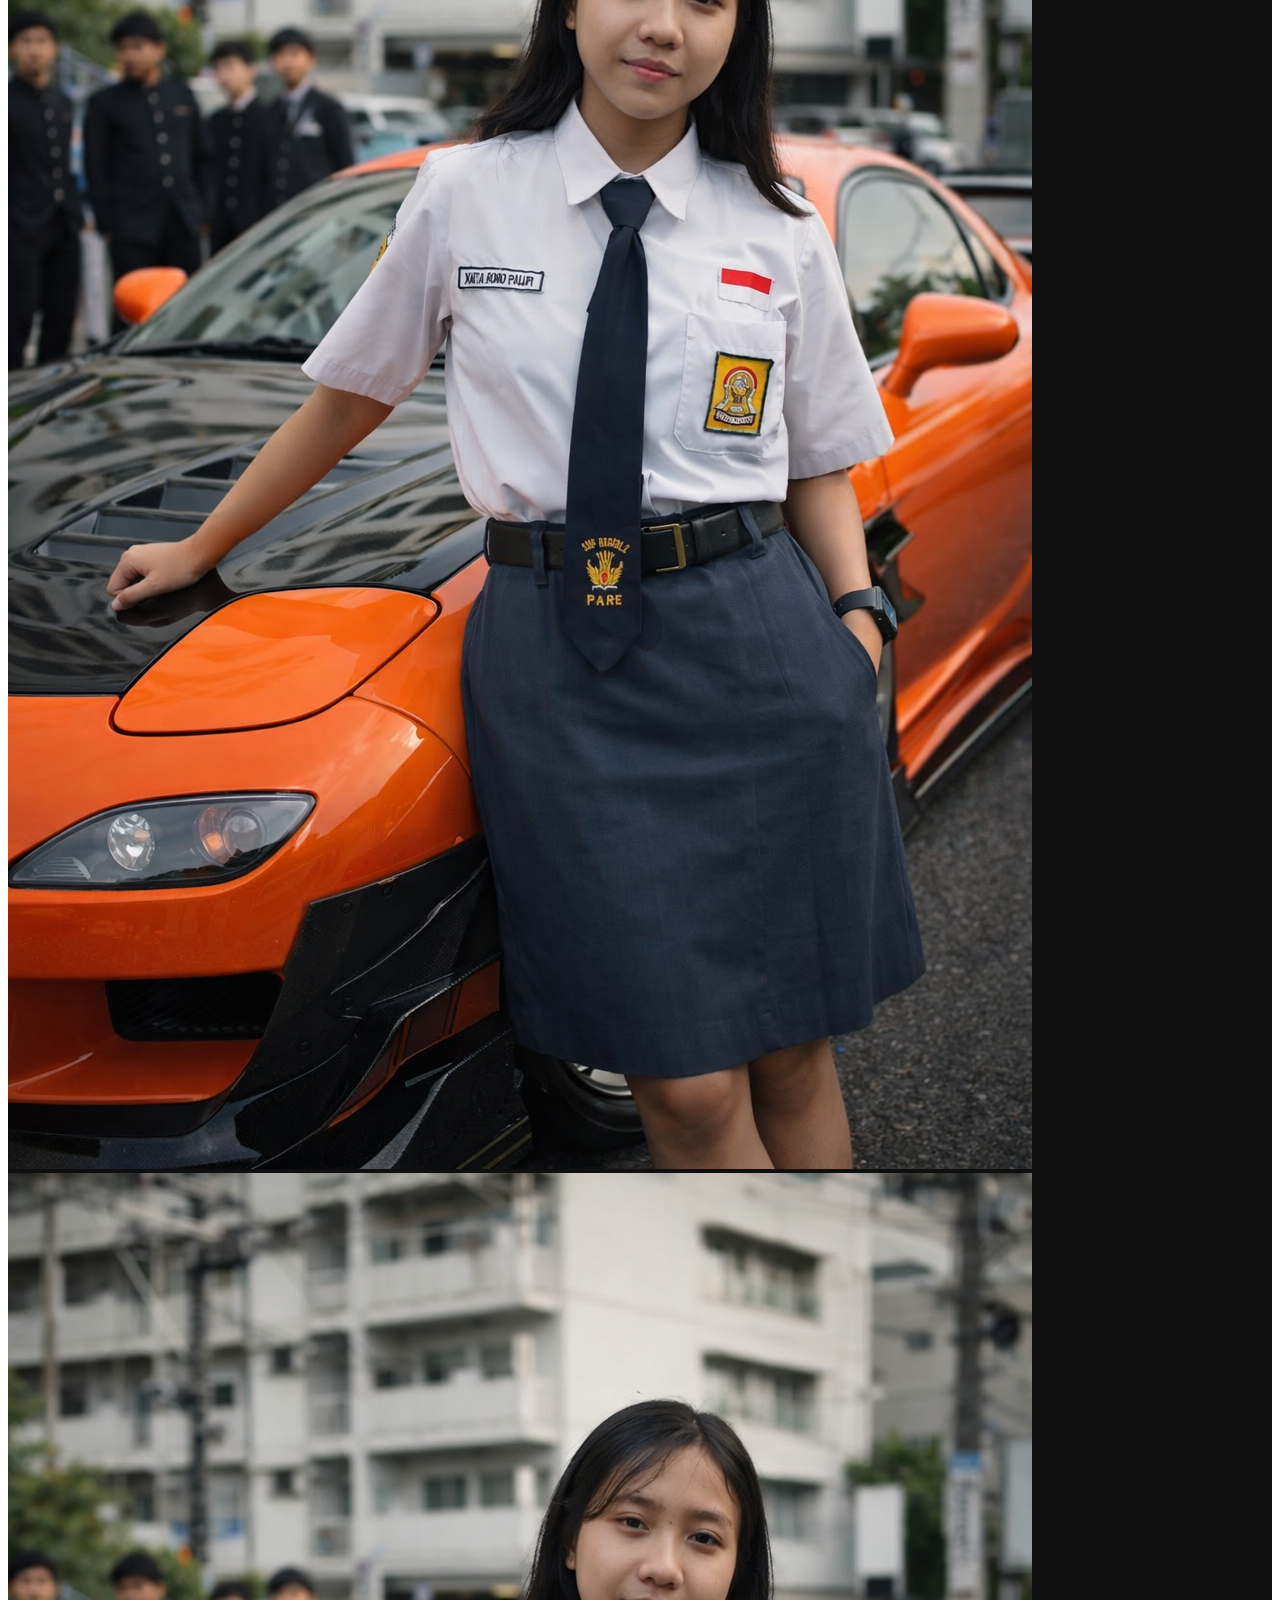
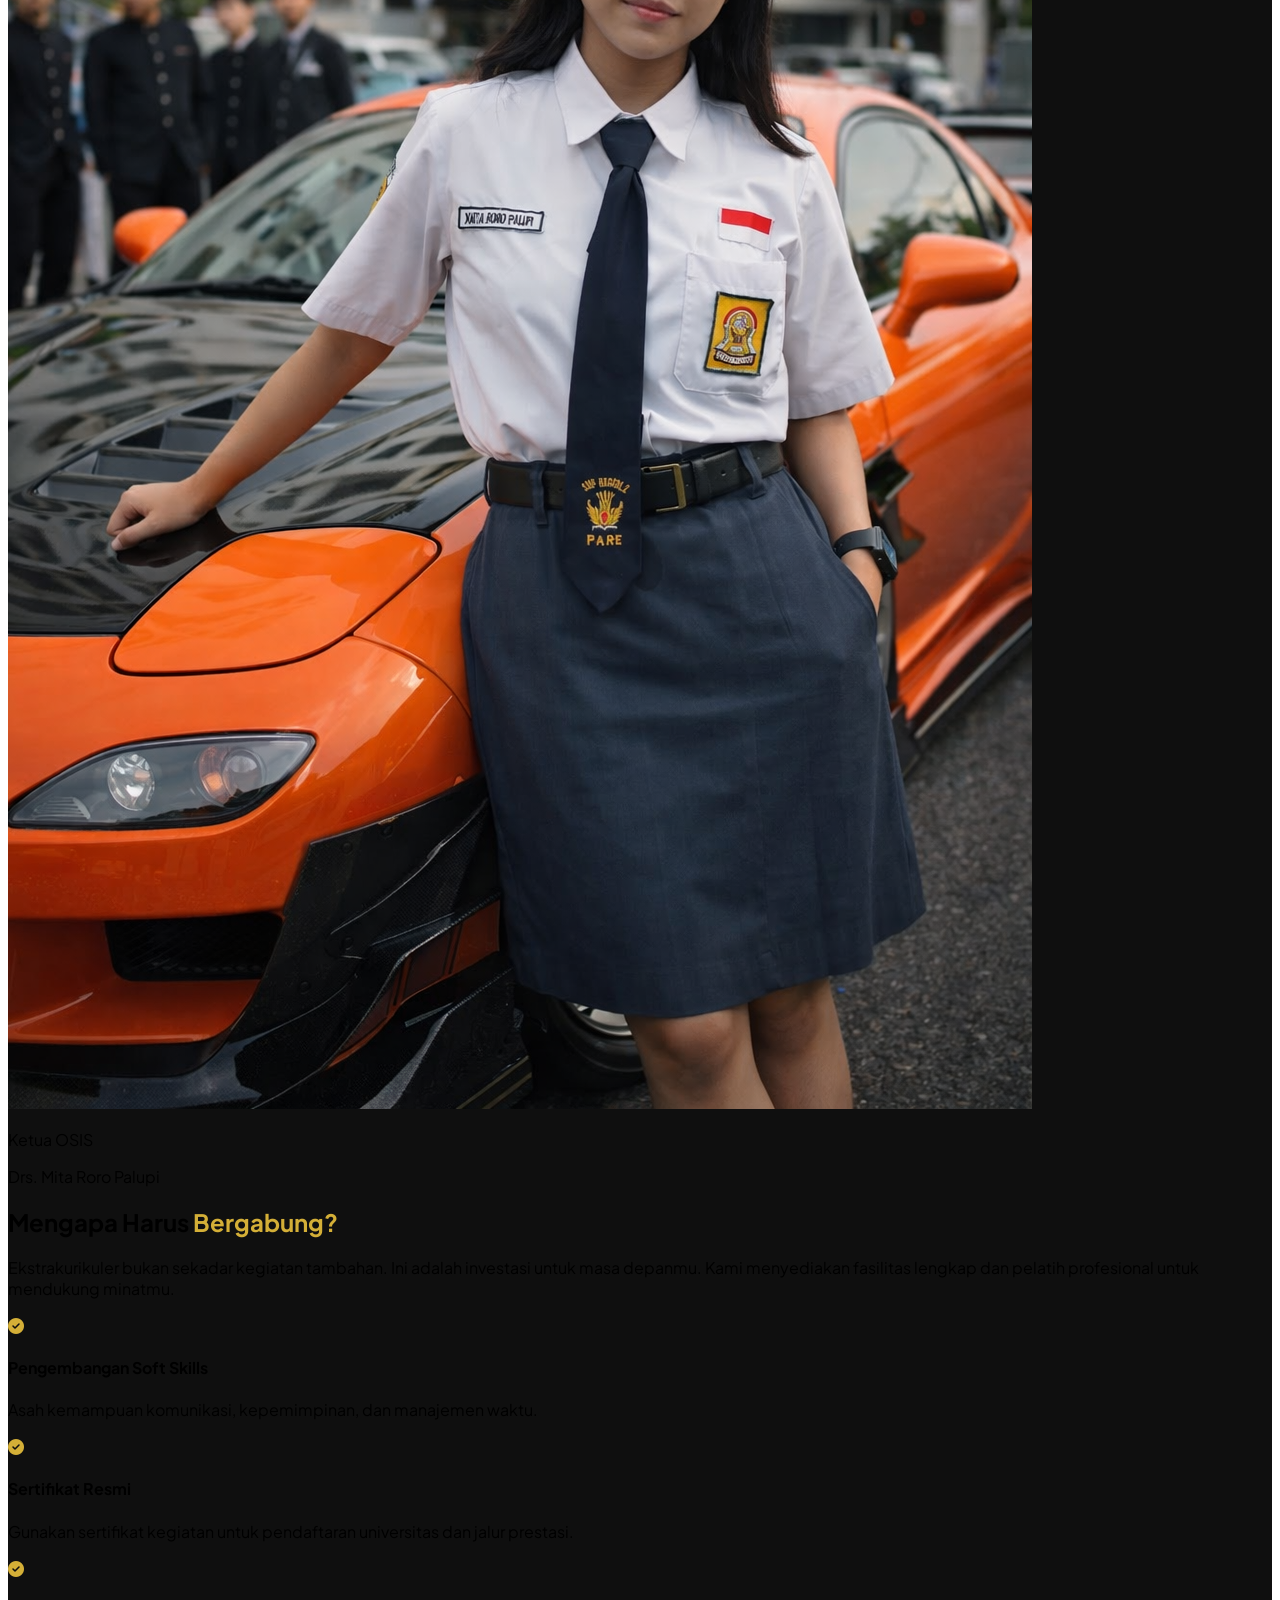
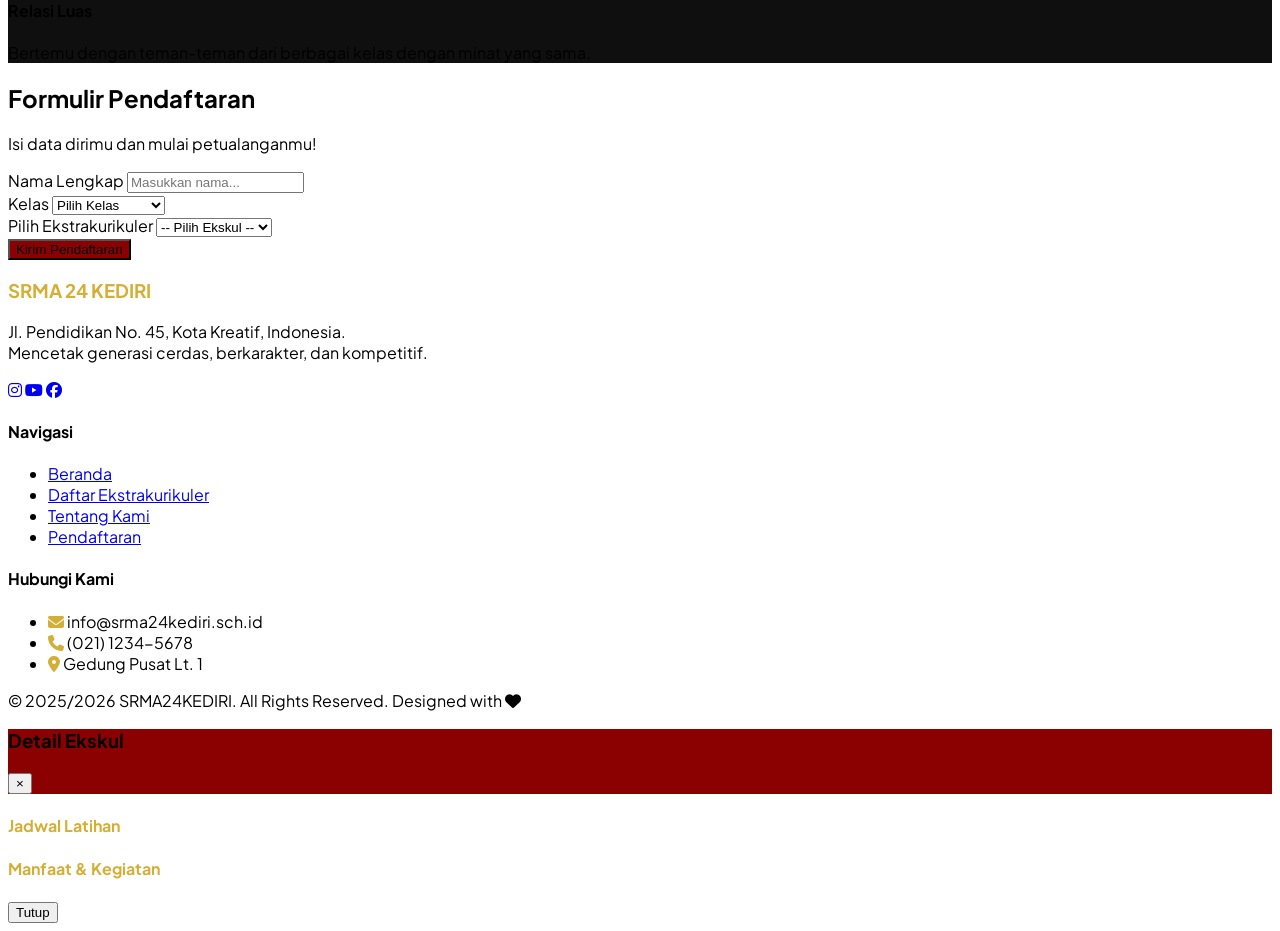
==== commit 2732730c: "init" ====
--- a/index.html
+++ b/index.html
@@ -187,7 +187,7 @@
                 <div class="absolute -bottom-10 -right-10 bg-white p-4 rounded-xl shadow-xl hidden md:flex items-center space-x-4 border-b-4 border-gold">
                     <img src="ChatGPT Image Mar 7, 2026, 10_51_18 AM.png" alt="Profile" class="w-12 h-12 rounded-full border-2 border-gold">
                     <div>
-                        <p class="text-black text-xs font-bold uppercase">Pembina OSIS</p>
+                        <p class="text-black text-xs font-bold uppercase">Ketua OSIS</p>
                         <p class="text-gray-600 text-[10px]">Drs. Mita Roro Palupi</p>
                     </div>
                 </div>
